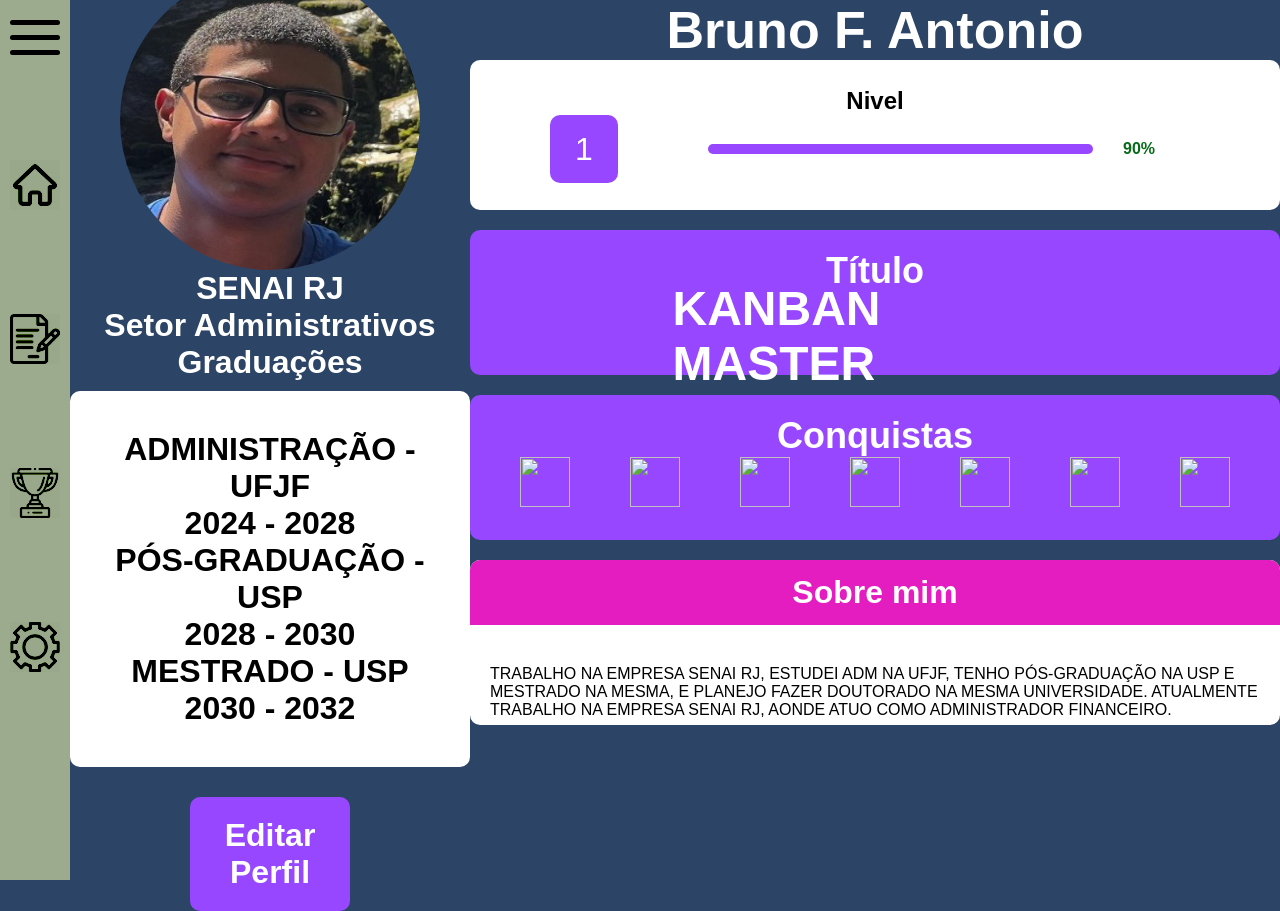
==== Achievelt-task-main/profile.html @ d69ae2fc "Add files via upload" ====
<!DOCTYPE html>
<html lang="pt-br">
<head>
    <meta charset="UTF-8">
    <meta name="viewport" content="width=device-width, initial-scale=1.0">
    <link rel="stylesheet" href="./src/style.css">
    <link rel="preconnect" href="https://fonts.googleapis.com">
    <link rel="preconnect" href="https://fonts.gstatic.com" crossorigin>
    <link href="https://fonts.googleapis.com/css2?family=Outfit:wght@100..900&display=swap" rel="stylesheet">
    <title>Perfil</title>
</head>
<body id="Perfil">
    <nav class="closed">
        <div id="navTogle">
            <div class="Bar"></div>
            <div class="Bar"></div>
            <div class="Bar"></div>
        </div>
        <div id="links">
            <div class="link">
                <a href="">
                    <img src="./assets/casa.jpg" alt="">
                    <span class="disable"></span>
                </a>
            </div>
            <div class="link">
                <a href="">
                    <img src="./assets/relatorio.jpg" alt="">
                    <span class="disable"></span>
                </a>
            </div>
            <div class="link">
                <a href="conquistas.html">
                    <img src="./assets/trofeu.jpg" alt="">
                    <span class="disable"></span>
                </a>
            </div>
            <div class="link">
                <a href="">
                    <span class="disable"></span>
                    <img src="./assets/engrenagem.jpg" alt="">
                </a>
            </div>
        </div>
    </nav>
    <section id="profile">
        <img src="./assets/b948b9f2-97c0-4260-9e01-efba0bf73351.jpg" alt="">
        <span class="white">SENAI RJ</span>
        <span class="white">Setor Administrativos</span>
        <div id="graduacoes">
            <span class="white">Graduações</span>
            <div>
                <span class="black">ADMINISTRAÇÃO - UFJF</span>
                <span class="black">2024 - 2028</span>
                <span class="black">PÓS-GRADUAÇÃO - USP</span>
                <span class="black">2028 - 2030</span>
                <span class="black">MESTRADO - USP</span>
                <span class="black">2030 - 2032</span>
            </div>
        </div>
        <a href="">Editar Perfil</a>
    </section>
    <section id="stats"> 
        <h1 class="white" id="username">Bruno F. Antonio</h1>
        <div id="Ndiv">
            <h1 class="black">Nivel</h1>
            <div id="nivel">
                <span class="white" id="level">1</span>
                <div id="exp"></div>
                <span id="percentage" style="color: #086B18; font-weight: bold;">90%</span>
            </div>
        </div>
        <div id="Tdiv">
            <h1 class="white">Título</h1>
            <span class="white" style="font-size: 48px !important;">KANBAN MASTER</span>
        </div>
        <div id="Cdiv">
            <h1 class="white">Conquistas</h1>
            <div>
                <ul>
                    <li> <img src="" alt=""></li>
                    <li> <img src="" alt=""></li>
                    <li> <img src="" alt=""></li>
                    <li> <img src="" alt=""></li>
                    <li> <img src="" alt=""></li>
                    <li> <img src="" alt=""></li>
                    <li> <img src="" alt=""></li>
                </ul>
            </div>
        </div>
        <div id="AbDiv">
            <h1 class="white">Sobre mim</h1>
            <p class="black">
                TRABALHO NA EMPRESA SENAI RJ, ESTUDEI ADM NA UFJF, TENHO PÓS-GRADUAÇÃO NA USP E MESTRADO NA MESMA, E PLANEJO FAZER DOUTORADO NA MESMA UNIVERSIDADE. ATUALMENTE TRABALHO NA EMPRESA SENAI RJ, AONDE ATUO COMO ADMINISTRADOR FINANCEIRO. 
            </p>
        </div>
    </section>
</body>
</html>
---- Achievelt-task-main/src/style.css ----
/*Geral*/
.outfit{
    font-family: "Outfit", serif;
}

html,body{
    width: 100%;
    height: 100%;
    padding: 0;
    margin: 0;
    font-family: "Outfit", serif;
}

/*Tela Inicial*/

#telainicial{
    & nav{
        width: 100%;
        height: 50px;
        background-color: #383838;
        display:flex;
        justify-content: space-between;
        color: white;
        & #links{
            display: flex;
        }
        & #logo{
            display: flex;
            align-items: center;
            height: 50px; 
        }
        & a{
            display: flex;
            align-items: center;
            text-decoration: none;
            color: inherit;
            height: 50px;
            width: fit-content;
            padding: 0 20px;
            text-align: center;
            border-left: white 1px solid;
        }
    }

    & header{
        width: 100%;
        height: 900px;
        background-image: url(../assets/banner.png);
        background-position: center;
        background-repeat: no-repeat;
        background-size: auto;
        display: flex;
        align-items: end;
        justify-content: center;
        & h1{
            width: 55%;
            text-align: center;
            font-size: 78px;
            font-weight: bolder;
            text-shadow: 10px 20px 40px #383838;
        }

    }
    & section{
        height: 900px;
        width: 100%;
        position: relative;
        background-image: linear-gradient(90deg, #6762F2 24%, #CFD0FC 100%);
        & .mininav{
            height: 40px;
            width: 100%;
            background-color: #383838;
            color: white;
            font-weight: bolder;
            font-size: 30px !important;
        }
    }
    & #sobre{
        & #aboutus{
            display: flex;
            flex-direction: column;
            align-items: center;
            justify-content: center;   
        }
        & #achieve{
            display: flex;
            flex-direction: column;
            align-items: center;
            justify-content: center; 
        }
        & .title{
            text-align: center;
            font-size: 48px;
            font-weight: bolder;
            }
        & p{
            font-size: 32px;
            font-weight: bolder;
            text-align: center;
        }
    }
    & #recursos{
        & .title{
            font-size: 48px;
            font-weight: bolder;
            text-align: center;
            margin-bottom: 20%;
        }
        & p{
            font-size: 32px;
            font-weight: bolder;
            text-align: center;
            width: 75%;
        };
    }
    & .vLine{
        width: 2px;
        height: 80%;
        background-color: white;
        border-radius: 1px;
    }
    
    & .sBody{
        width: 100%;
        height: calc(100% - 40px);
        display: flex;
        justify-content: space-around;
        align-items: center;
        color: white;
        & div{
            display: flex;
            flex-direction: column;
            align-items: center;
            justify-content: center;
        }
    }
}

/*Login*/

#loginb{
    position: relative;
    width: 100%;
    height: 100%;
    background-image: url(../assets/Kanban.png);
    background-position: center;
    background-repeat: no-repeat;
    background-size: cover;
    display: grid;
    align-items: center;
    justify-content: center;
    font-family: "Outfit", serif;

    &::after{
        content: "";
        position: absolute;
        top: 0;
        left: 0;
        width: 100%;
        height: 100%;
        
    }
    & #loginform{
        width: 400px;
        height: 60%;
        border: solid 1px white;
        border-radius: 20px;
        backdrop-filter: blur(10px);
        z-index: 10;
    }

    & form{
        
        display: grid;            
        width: calc(100% - 20px);
        height: 100%;
        padding: 10px;
        color: #383838;

        & h1{
            width: 100%;
            text-align: center;
            font-size: 24px;
            font-weight: 700;
            text-transform: uppercase;

        }

        & label{
            font-size: 16px;
            font-weight: 700;
            text-transform: uppercase;
            margin: 5px 0;
        }

        & input{
            outline: none;
            border-radius: 5px;
            border: solid 1px #3838389f;
            height: 25px;
            margin-bottom: 20px;
            backdrop-filter: blur(40px);
        }

        & input:focus{
            border: solid 2px #383838;
        }
        & button{
            width: 50%;
            margin:0 auto;
            height: 40px;
            border-radius: 10px;
            background-color: #383838;
            font-size: 18px;
            font-weight: 700;
            color: white;
            border: none;
        }
        & button:hover{
            cursor: pointer;
            transition: ease-in-out 0.2s;
            background-color: white;
            border: solid 1px #383838;
            color: #383838;
        }
        & div{
            display: flex;
            width: 100%;
            justify-content: space-around;
            margin-top: 10px;
        }
        & a{
            color: inherit;
            text-decoration: underline #38383800;
            &:hover{
                transition: ease-in-out 0.25s;
                text-decoration:underline #383838;
                font-weight: 700;
            }
        }
        
    }
}
/*Perfil*/

#Perfil{
    background-color: #2C4466;
    display: flex;
    flex-direction: row;
    & .white{
        color: white;
    }
    & .black{
        color: black;
    }
    & nav{
        display: flex;
        flex-direction: column;
        background-color: #9CAA8E;
        height: calc(100% - 20px);
        width: fit-content;
        padding: 10px;
        & #navTogle{
            width: 50px;
            height: 50px;
            cursor: pointer;
            & .Bar{
                height: 5px;
                width: 100%;
                border-radius: 2.5px;
                background-color: black;
                margin: 10px 0;
            }
        }
        & img{
            width: 50px;
            height: 50px;
            mix-blend-mode: color-burn;      
        }
        & a{
            display: block;
            width: fit-content;
            height: fit-content;
            margin: 100px 0;
            width: 100%;
        }
    }

    & #profile{
        display: flex;
        flex-direction: column;
        width: 40%;
        align-items: center;
        justify-content: center;
        font-size: 32px;
        font-weight: bold;

        & img{
            border-radius: 50%;
            width: 300px;
            height: 300px;
        }
        & #graduacoes{
            text-align: center;
            & div{
                margin: 10px 0;
                display: flex;
                flex-direction: column;
                font-size: 32px;
                background-color: white;
                padding: 40px;
                border-radius: 10px;
                color: black !important;
            }
        }
        & a{
            color: white;
            background-color: #9747FF;
            padding: 20px;
            border-radius: 10px;
            text-decoration: none;
            width: 40%;
            text-align: center;
            margin: 20px 0;
        }
    }

    & #stats{
        width: fit-content;
        & #username{
            font-size: 52px;
        }
        & h1{
         width: 100%;
         text-align: center;
         margin: 0;
        }
        & #Ndiv{
            background-color: white;
            height: 150px;
            width: 810px;
            border-radius: 10px;
            padding: 20px;
            display: flex;
            flex-direction: column;
            justify-content: center;
            & #nivel{
                display: flex;
                align-items: center;
                & #level{
                    background-color: #9747FF;
                    width: 68px;
                    height: 68px;
                    border-radius: 10px;
                    margin: 0 60px;
                    display: flex;
                    align-items: center;
                    justify-content: center;
                    font-size: 32px;
                }
                & #exp{
                    height: 10px;
                    background-color: #9747FF;
                    width: 50%;
                    border-radius: 5px;
                    margin: 0 30px;
                }
            }
        }
        & #Tdiv{
            background-color: #9747FF;
            height: 145px;
            width: 810px;
            border-radius: 10px;
            margin: 20px 0;
            padding: 20px;
            position: relative;
            font-size: 24px;
            & span{
                position: absolute;
                top: 50%;
                left: 50%;
                transform: translate(-50%, -20%);
                font-weight: bold;
            }
        }

        & #Cdiv{
            background-color: #9747FF;
            height: 145px;
            width: 810px;
            padding: 20px;
            font-size: 24px;
            border-radius: 10px;
            & ul{
                display: flex;
                width: 100%;
                list-style: none;
                padding: 0;
                & li{
                    width: calc(100% / 7);
                    display: flex;
                    justify-content: center;
                    & img{
                        object-fit: cover;
                        height: 50px;
                        width: 50px;
                    }
                }
            }
        }

        #AbDiv{
            height: 165px;
            width: 810px;
            margin:20px 0;
            border-radius: 10px;
            padding:20px;
            overflow: hidden;
            background-color: white;
            position: relative;
            & h1{
                position: absolute;
                left: 0;
                right: 0;
                top: 0;
                height: 65px;
                background-color: #E31DBF;
                font-size: 32px;
                font-weight: bold;
                display: flex;
                align-items: center;
                justify-content: center;
            }
            & p{
                margin-top: 85px;
            }
        }
    }
}


/* Conquistas */

/* Reset básico */
* {
    margin: 0;
    padding: 0;
    box-sizing: border-box;
    font-family: Arial, sans-serif;
}

/* Container principal */
.container {
    background-color: #d29b2c;
    color: #fff;
    text-align: center;
    padding: 20px;
}

/* Cabeçalho */
header {
    background-color: #c28623;
    padding: 10px;
    margin-bottom: 20px;
    border-radius: 10px;
}

header h1 {
    font-size: 36px;
    color: white;
}

/* Troféus */
.trofeus {
    display: grid;
    grid-template-columns: repeat(3, 1fr);
    gap: 20px;
    margin-bottom: 30px;
}

.trofeu {
    background-color: #f7c34f;
    border-radius: 10px;
    padding: 15px;
    box-shadow: 0 4px 6px rgba(0, 0, 0, 0.2);
    color: #000;
}

.trofeu img {
    width: 80px;
    margin-bottom: 10px;
}

.trofeu.bloqueado {
    opacity: 0.5;
}

.trofeu p {
    font-size: 14px;
    margin: 5px 0;
}

/* Medalhas */
.medalhas {
    background-color: #f7c34f;
    border-radius: 10px;
    padding: 15px;
    box-shadow: 0 4px 6px rgba(0, 0, 0, 0.2);
    margin-top: 20px;
    color: #000;
}

.medalhas-grid {
    display: flex;
    justify-content: center;
    gap: 10px;
    margin-top: 10px;
}

.medalhas-grid img {
    width: 50px;
}

/* Barra de progresso */
footer {
    margin-top: 20px;
    background-color: #c28623;
    padding: 10px;
    border-radius: 10px;
    color: white;
}

.progress-bar {
    width: 100%;
    background-color: #e0e0e0;
    height: 20px;
    border-radius: 10px;
    margin: 10px 0;
    overflow: hidden;
}

.progress {
    height: 100%;
    background-color: #ffb30f;
    border-radius: 10px;
}

/*Relatório*/
#relatorio{
    background-color: #2C4466;
    display: flex;
    text-transform: uppercase;
    & nav{
        display: flex;
        flex-direction: column;
        background-color: #9CAA8E;
        height: calc(100% - 20px);
        width: fit-content;
        padding: 10px;
        & #navTogle{
            width: 50px;
            height: 50px;
            cursor: pointer;
            & .Bar{
                height: 5px;
                width: 100%;
                border-radius: 2.5px;
                background-color: black;
                margin: 10px 0;
            }
        }
        & img{
            width: 50px;
            height: 50px;
            mix-blend-mode: color-burn;      
        }
        & a{
            display: block;
            width: fit-content;
            height: fit-content;
            margin: 100px 0;
            width: 100%;
        }
    }

    & #reports{
        width: 50%;
        margin: 0 20px;
        height: 100%;
        border-radius: 20px;
        display: flex;
        flex-direction: column;
        & #relatorios{
            display: flex;
            flex-direction: row;
            justify-content: space-around;
        }
        & #banner{
            color: white;
            width: 100%;
            height: 150px;
            padding: 10px;
            display: flex;
            justify-content: space-between;
            border: solid 1px black;
            background-image: url(../assets/73eef584-1151-44fd-9d4f-0bb65dbb7a2a.jpg);
            background-repeat: no-repeat;
            background-position: center;
            background-size: cover;
            border-radius: 30px;
            position: relative;
            z-index: 1; 
            & h1{
                position: relative;
                margin: 0 0 20px 100px;
                z-index: 3;
            }
            & span{
                position: relative;
                z-index: 3;
            }
            & img{
                width: 15%;
                border-radius: 50%;
                border: solid 1px black;
                object-position: -px 0;
                object-fit: cover;
                z-index: 3;
            }
        }
        #banner::after{
            content: "";
            position: absolute;
            top: 0;
            left: 0;
            width: 100%;
            height: 100%;
            background-color: rgba(0, 0, 0, 0.2);
            backdrop-filter: blur(2px);
            z-index: 2;
            border-radius: 30px;
        }

        & .Rpage{
            color: white;
            width: calc(30% - 40px) ;
            background-color: #41AAC4;
            padding:0 20px 20px 20px;
            border-radius: 10px;
            & .status{
                display: flex;
                align-items: center;
                & h1{
                    margin: 0;
                }
                & .Ficon{
                    width: 72px;
                    height: 72px;
                }
                & .bar{
                    width: 100px;
                    height: 10px;
                    border: solid 1px black;
                    border-radius: 5px;
                    & .filler{
                        width: 80%;
                        height: 100%;
                        border-radius: 5px;
                        
                    }
                }
            }
            
        }
        & footer{
            width: 100%;
            height: 170px;
            background-color: #41AAC4;
            margin-top: 20px;
            border-radius: 10px;
            text-align: center;
            & h1{
                color: white;
                font-size: 24px;
                font-weight: bolder;
            }
            &p{
                font-weight: bolder;
                font-size: 24px;
            }
        }

    }
    & #relatorios{
        margin: 40px 0;
    }
    
    & #desempenho{
        width: 40%;
        margin: 0 20px;
        display: flex;
        align-items: end;
        justify-content: center;
        
        & #grafic{
            display: flex;
            flex-direction: column;
            justify-content: center;
            background-color: #41AAC4;
            width: 100%;
            height: 300px;
            padding:40px 0;
            border-radius: 20px;
            color: white;
            text-align: center;
            position: relative;
            & h1{
                margin: 0;
            }
        }
        & #barDiv{
            position: relative;
            display: flex;
            flex-direction: row;
            justify-content: center;
            height: 90%;
            position: relative;
            padding: 0 40px;
            & .bar{
                display: flex;
                flex-direction: column;
                justify-content: end;
                width: 10%;
                margin: 10px;
                height: 100%;
                position: relative;
                & .progression{
                    bottom: 10px;
                    height: calc(92% - 10px);
                    background-color: #086B18;
                    border-radius: 2px 2px 0 0;
                }
                & span{
                    border-top: solid 4px black;
                    text-align: center;
                }
            }
        }

        & #status{
            position: absolute;
            z-index: 2;
            display: flex;
            flex-direction: column-reverse;
            top: -20px;
            left: 10px;
            height: 100%;
            width: 100%;
            text-align: left;
            color: #086B18;
            & div{
                height: 9%;
                display: flex;
                align-items: center;
            }
            & .gBar{
                width: 100%;
                height: 1px;
                background-color: black;
            }
        }
    }
}

/*reunião*/
/* Reset */
* {
    margin: 0;
    padding: 0;
    box-sizing: border-box;
    font-family: Arial, sans-serif;
}

/* Estilização do body */
body {
    background-color: #81328f;
    color: #000;
}

/* Layout principal */
.container {
    display: grid;
    grid-template-columns: 60px 1fr 1fr 1fr;
    grid-template-rows: auto auto;
    gap: 20px;
    padding: 20px;
}

/* Menu lateral */
.menu {
    background-color: #6b2876;
    height: 100vh;
    padding: 10px;
    grid-row: 1 / span 3;
    border-radius: 10px;
}

.menu-icons {
    margin-top: 20px;
    display: flex;
    flex-direction: column;
    gap: 20px;
}

.icon {
    width: 40px;
    height: 40px;
    background-color: #ffffff;
    border-radius: 50%;
}

/* Seções */
.section {
    background-color: #d1cfcf;
    border-radius: 10px;
    padding: 10px;
    text-align: center;
}

h2 {
    background-color: #afaaa9;
    color: #000;
    padding: 5px;
    border-radius: 5px;
    margin-bottom: 10px;
}

/* Quadro de Horários */
.horarios-grid {
    display: grid;
    grid-template-columns: repeat(6, 1fr);
    gap: 5px;
}

.horarios-grid div {
    background-color: #ffffff;
    padding: 10px;
    font-weight: bold;
    border-radius: 5px;
}

/* Agenda */
.calendario img {
    width: 100%;
    border-radius: 5px;
}

/* Videoconferência */
.video-grid img {
    width: 100%;
    border-radius: 5px;
}

/* Notificações */
.notificacao-item {
    background-color: #fff;
    padding: 10px;
    margin-bottom: 5px;
    border-radius: 5px;
    font-weight: bold;
}

/*DASHBORD*/
/* Reset e Estilização Global */
* {
    margin: 0;
    padding: 0;
    box-sizing: border-box;
    font-family: Arial, sans-serif;
}

body {
    background-color: #ececec;
}

/* Layout Principal */
.dashboard-container {
    display: flex;
    height: 100vh;
}

/* Menu Lateral */
.sidebar {
    background-color: #a5d8a5;
    width: 200px;
    padding: 20px;
    display: flex;
    flex-direction: column;
    justify-content: space-between;
    align-items: center;
}

.sidebar .profile img {
    width: 100px;
    height: 100px;
    border-radius: 50%;
}

.sidebar nav ul {
    list-style: none;
    margin-top: 20px;
}

.sidebar nav li {
    margin: 15px 0;
    font-size: 18px;
    display: flex;
    align-items: center;
    gap: 10px;
    cursor: pointer;
}

.settings {
    font-size: 24px;
    cursor: pointer;
}

/* Conteúdo Principal */
.main-content {
    flex: 1;
    padding: 20px;
    background-color: #f8f8f8;
    display: flex;
    flex-direction: column;
    gap: 20px;
}

/* Cards */
.cards-container {
    display: flex;
    justify-content: space-between;
    gap: 15px;
}

.card {
    flex: 1;
    padding: 20px;
    text-align: center;
    color: #fff;
    border-radius: 10px;
    font-size: 24px;
}

.card h3 {
    font-size: 18px;
    margin-bottom: 10px;
}

.card.pink { background-color: #d16ba5; }
.card.purple { background-color: #7b5ea7; }
.card.yellow { background-color: #f3b61f; }
.card.green { background-color: #4caf50; }

/* Gráficos */
.charts-container {
    display: flex;
    gap: 15px;
}

.chart {
    flex: 1;
    background-color: #9b6ef3;
    padding: 20px;
    border-radius: 10px;
    color: white;
    text-align: center;
}

.chart img {
    width: 100%;
    margin-top: 10px;
    border-radius: 10px;
}

/*tarefas*/
/* Reset e Estilos Globais */
* {
    margin: 0;
    padding: 0;
    box-sizing: border-box;
    font-family: Arial, sans-serif;
}

body {
    background-color: #2b3a4a;
    color: #fff;
}

/* Container do Quadro Kanban */
.kanban-container {
    display: flex;
    justify-content: space-between;
    padding: 20px;
    height: 100vh;
    gap: 15px;
}

/* Colunas */
.kanban-column {
    background-color: #ccc;
    border-radius: 10px;
    padding: 10px;
    flex: 1;
    display: flex;
    flex-direction: column;
    align-items: center;
}

.kanban-column h2 {
    margin-bottom: 10px;
    font-size: 20px;
    text-align: center;
    width: 100%;
    padding: 10px;
    border-radius: 10px;
    color: #fff;
}

/* Cor para os Títulos */
.pink h2 { background-color: #ff8bcb; }
.purple h2 { background-color: #9d63d9; }
.blue h2 { background-color: #2ad3f8; }
.yellow h2 { background-color: #f5d97e; }
.green h2 { background-color: #4adb76; }

/* Tarefas */
.task {
    background-color: rgba(255, 255, 255, 0.7);
    width: 100%;
    height: 80px;
    margin: 10px 0;
    border-radius: 8px;
    box-shadow: 0 2px 4px rgba(0, 0, 0, 0.2);
}

/* Botão Editar */
.edit-btn {
    margin-top: auto;
    background-color: #444;
    color: #fff;
    border: none;
    padding: 8px 20px;
    border-radius: 20px;
    cursor: pointer;
    font-weight: bold;
}

.edit-btn:hover {
    background-color: #666;
}
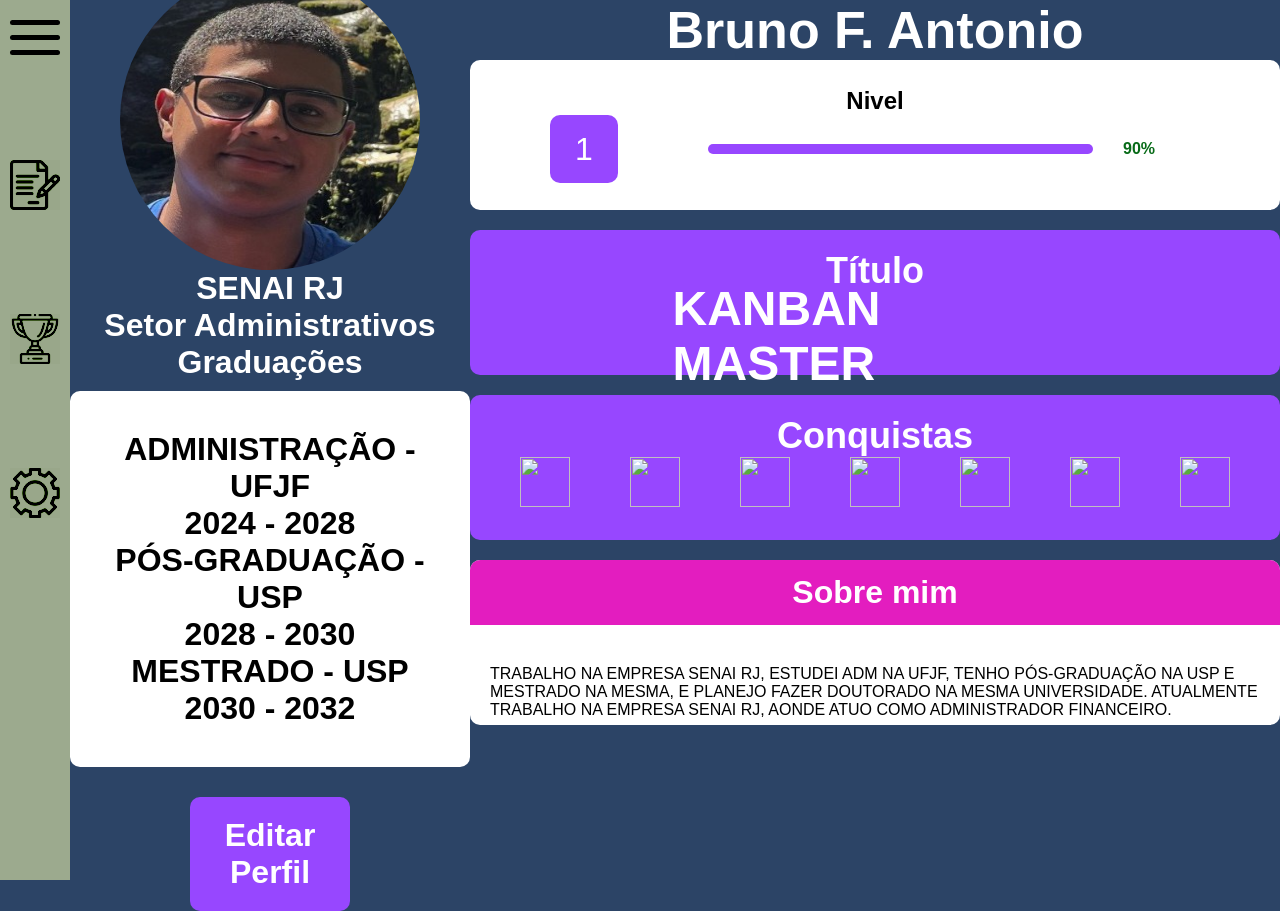
==== commit 9b01032c: "Add files via upload" ====
--- a/Achievelt-task-main/profile.html
+++ b/Achievelt-task-main/profile.html
@@ -17,14 +17,9 @@
             <div class="Bar"></div>
         </div>
         <div id="links">
+
             <div class="link">
-                <a href="">
-                    <img src="./assets/casa.jpg" alt="">
-                    <span class="disable"></span>
-                </a>
-            </div>
-            <div class="link">
-                <a href="">
+                <a href="relatorio.html">
                     <img src="./assets/relatorio.jpg" alt="">
                     <span class="disable"></span>
                 </a>
--- a/Achievelt-task-main/src/style.css
+++ b/Achievelt-task-main/src/style.css
@@ -442,6 +442,59 @@
 
 /* Conquistas */
 
+/* Logo no canto superior esquerdo */
+.logo-container {
+    position: fixed;
+    top: 10px; /* Ajuste conforme necessário */
+    left: 10px; /* Ajuste conforme necessário */
+    /* Garante que a logo fique acima dos outros elementos */
+}
+
+.logo {
+    width: 50px; /* Ajuste o tamanho da logo */
+    height: auto;
+    object-fit: contain;
+}
+
+/* Barra lateral */
+.sidebar {
+    position: fixed;
+    top: 0px; /* A barra lateral começa abaixo da logo */
+    left: 0;
+    width: 60px; /* Largura da barra lateral */
+    height: 100vh; /* Altura da tela */
+    background-color: #333; /* Cor de fundo */
+    display: flex;
+    flex-direction: column;
+    justify-content: start;
+    align-items: center;
+    padding-top: 20px;
+    padding-bottom: 20px;
+}
+
+/* Ícones na barra lateral */
+.sidebar-item {
+    margin: 20px 20px; /* Espaçamento entre os ícones */
+}
+
+.icon {
+    width: 30px; /* Tamanho do ícone */
+    height: 30px;
+    object-fit: contain;
+    filter: invert(100%); /* Inverte as cores do ícone */
+    transition: transform 0.3s ease; /* Efeito de transição */
+}
+
+.icon:hover {
+    transform: scale(1.2); /* Aumenta o tamanho do ícone quando o cursor passa por cima */
+}
+
+/* Ajuste do conteúdo Kanban para não sobrepor a barra lateral */
+.kanban {
+    margin-left: 80px; /* Espaçamento para a barra lateral */
+    padding: 20px;
+}
+
 /* Reset básico */
 * {
     margin: 0;
@@ -543,8 +596,9 @@
 .progress {
     height: 100%;
     background-color: #ffb30f;
-    border-radius: 10px;
-}
+    border-radius: 10px;
+}
+
 
 /*Relatório*/
 #relatorio{
@@ -773,289 +827,3 @@
     }
 }
 
-/*reunião*/
-/* Reset */
-* {
-    margin: 0;
-    padding: 0;
-    box-sizing: border-box;
-    font-family: Arial, sans-serif;
-}
-
-/* Estilização do body */
-body {
-    background-color: #81328f;
-    color: #000;
-}
-
-/* Layout principal */
-.container {
-    display: grid;
-    grid-template-columns: 60px 1fr 1fr 1fr;
-    grid-template-rows: auto auto;
-    gap: 20px;
-    padding: 20px;
-}
-
-/* Menu lateral */
-.menu {
-    background-color: #6b2876;
-    height: 100vh;
-    padding: 10px;
-    grid-row: 1 / span 3;
-    border-radius: 10px;
-}
-
-.menu-icons {
-    margin-top: 20px;
-    display: flex;
-    flex-direction: column;
-    gap: 20px;
-}
-
-.icon {
-    width: 40px;
-    height: 40px;
-    background-color: #ffffff;
-    border-radius: 50%;
-}
-
-/* Seções */
-.section {
-    background-color: #d1cfcf;
-    border-radius: 10px;
-    padding: 10px;
-    text-align: center;
-}
-
-h2 {
-    background-color: #afaaa9;
-    color: #000;
-    padding: 5px;
-    border-radius: 5px;
-    margin-bottom: 10px;
-}
-
-/* Quadro de Horários */
-.horarios-grid {
-    display: grid;
-    grid-template-columns: repeat(6, 1fr);
-    gap: 5px;
-}
-
-.horarios-grid div {
-    background-color: #ffffff;
-    padding: 10px;
-    font-weight: bold;
-    border-radius: 5px;
-}
-
-/* Agenda */
-.calendario img {
-    width: 100%;
-    border-radius: 5px;
-}
-
-/* Videoconferência */
-.video-grid img {
-    width: 100%;
-    border-radius: 5px;
-}
-
-/* Notificações */
-.notificacao-item {
-    background-color: #fff;
-    padding: 10px;
-    margin-bottom: 5px;
-    border-radius: 5px;
-    font-weight: bold;
-}
-
-/*DASHBORD*/
-/* Reset e Estilização Global */
-* {
-    margin: 0;
-    padding: 0;
-    box-sizing: border-box;
-    font-family: Arial, sans-serif;
-}
-
-body {
-    background-color: #ececec;
-}
-
-/* Layout Principal */
-.dashboard-container {
-    display: flex;
-    height: 100vh;
-}
-
-/* Menu Lateral */
-.sidebar {
-    background-color: #a5d8a5;
-    width: 200px;
-    padding: 20px;
-    display: flex;
-    flex-direction: column;
-    justify-content: space-between;
-    align-items: center;
-}
-
-.sidebar .profile img {
-    width: 100px;
-    height: 100px;
-    border-radius: 50%;
-}
-
-.sidebar nav ul {
-    list-style: none;
-    margin-top: 20px;
-}
-
-.sidebar nav li {
-    margin: 15px 0;
-    font-size: 18px;
-    display: flex;
-    align-items: center;
-    gap: 10px;
-    cursor: pointer;
-}
-
-.settings {
-    font-size: 24px;
-    cursor: pointer;
-}
-
-/* Conteúdo Principal */
-.main-content {
-    flex: 1;
-    padding: 20px;
-    background-color: #f8f8f8;
-    display: flex;
-    flex-direction: column;
-    gap: 20px;
-}
-
-/* Cards */
-.cards-container {
-    display: flex;
-    justify-content: space-between;
-    gap: 15px;
-}
-
-.card {
-    flex: 1;
-    padding: 20px;
-    text-align: center;
-    color: #fff;
-    border-radius: 10px;
-    font-size: 24px;
-}
-
-.card h3 {
-    font-size: 18px;
-    margin-bottom: 10px;
-}
-
-.card.pink { background-color: #d16ba5; }
-.card.purple { background-color: #7b5ea7; }
-.card.yellow { background-color: #f3b61f; }
-.card.green { background-color: #4caf50; }
-
-/* Gráficos */
-.charts-container {
-    display: flex;
-    gap: 15px;
-}
-
-.chart {
-    flex: 1;
-    background-color: #9b6ef3;
-    padding: 20px;
-    border-radius: 10px;
-    color: white;
-    text-align: center;
-}
-
-.chart img {
-    width: 100%;
-    margin-top: 10px;
-    border-radius: 10px;
-}
-
-/*tarefas*/
-/* Reset e Estilos Globais */
-* {
-    margin: 0;
-    padding: 0;
-    box-sizing: border-box;
-    font-family: Arial, sans-serif;
-}
-
-body {
-    background-color: #2b3a4a;
-    color: #fff;
-}
-
-/* Container do Quadro Kanban */
-.kanban-container {
-    display: flex;
-    justify-content: space-between;
-    padding: 20px;
-    height: 100vh;
-    gap: 15px;
-}
-
-/* Colunas */
-.kanban-column {
-    background-color: #ccc;
-    border-radius: 10px;
-    padding: 10px;
-    flex: 1;
-    display: flex;
-    flex-direction: column;
-    align-items: center;
-}
-
-.kanban-column h2 {
-    margin-bottom: 10px;
-    font-size: 20px;
-    text-align: center;
-    width: 100%;
-    padding: 10px;
-    border-radius: 10px;
-    color: #fff;
-}
-
-/* Cor para os Títulos */
-.pink h2 { background-color: #ff8bcb; }
-.purple h2 { background-color: #9d63d9; }
-.blue h2 { background-color: #2ad3f8; }
-.yellow h2 { background-color: #f5d97e; }
-.green h2 { background-color: #4adb76; }
-
-/* Tarefas */
-.task {
-    background-color: rgba(255, 255, 255, 0.7);
-    width: 100%;
-    height: 80px;
-    margin: 10px 0;
-    border-radius: 8px;
-    box-shadow: 0 2px 4px rgba(0, 0, 0, 0.2);
-}
-
-/* Botão Editar */
-.edit-btn {
-    margin-top: auto;
-    background-color: #444;
-    color: #fff;
-    border: none;
-    padding: 8px 20px;
-    border-radius: 20px;
-    cursor: pointer;
-    font-weight: bold;
-}
-
-.edit-btn:hover {
-    background-color: #666;
-}
